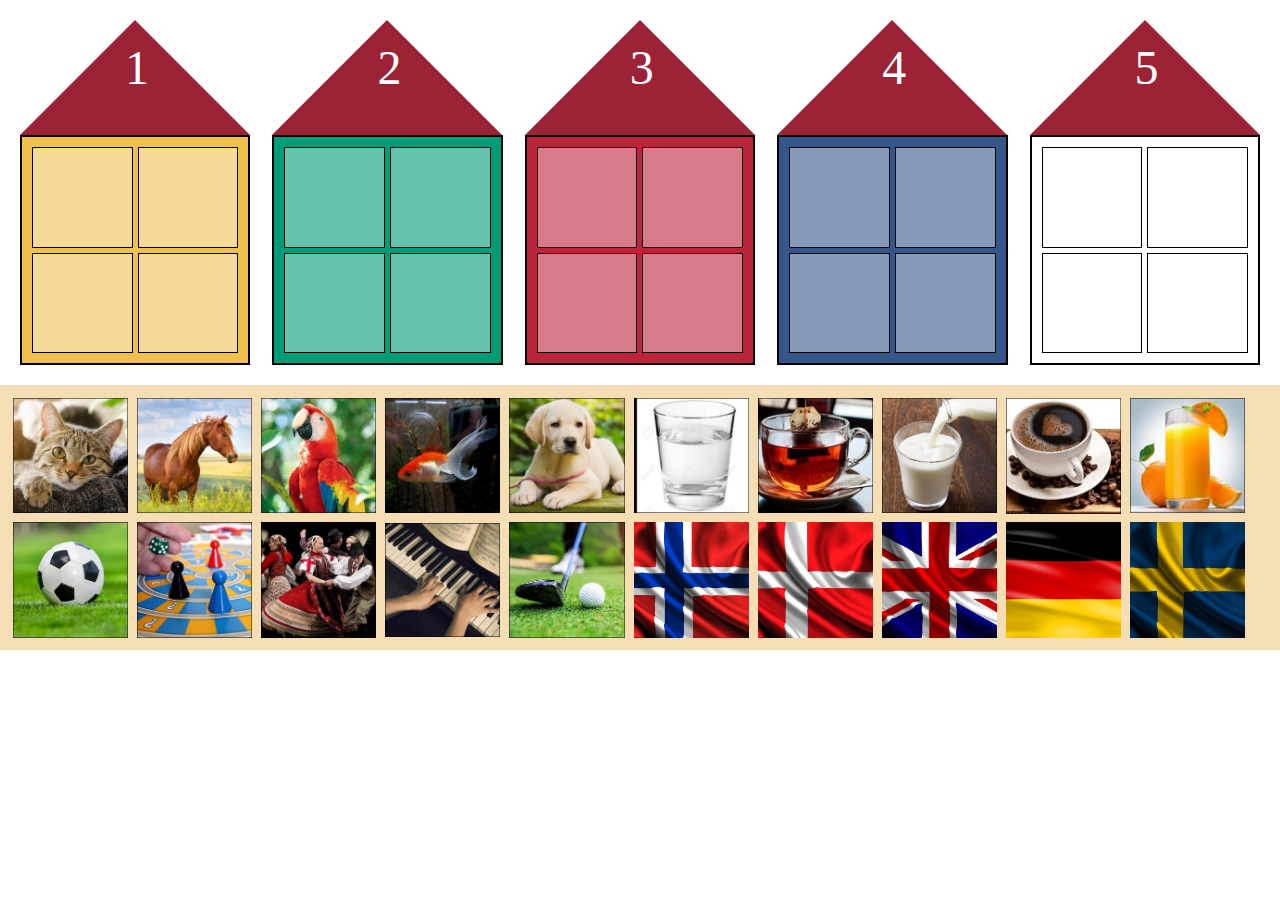
==== einstein-game/index.html @ c8666a26 "implemented registration system" ====
<!-- <?php
  session_start();
  
  if(!isset($_SESSION['games_player']))
    header('location: ../');

  include_once('../database.php');
  
  $conn = Database();
    
  if ($conn->connect_error) 
    die("Connection failed: " . $conn->connect_error);

  $player_id = $_SESSION['games_player']['id'];

  $sql = "SELECT * FROM einstein_game WHERE player_id = '".$player_id."'";
  $result = $conn->query($sql);

  if($result->num_rows > 0)
    header('location: ../');
?> -->
<!DOCTYPE html>
<html lang="en">
<head>
  <meta charset="UTF-8">
  <meta name="viewport" content="width=device-width, initial-scale=1.0">
  <link rel="stylesheet" href="style.css">
  <link rel="shortcut icon" href="./img/cursor.png" type="image/x-icon">
  <script 
    src="https://code.jquery.com/jquery-3.5.1.min.js" 
    integrity="sha256-9/aliU8dGd2tb6OSsuzixeV4y/faTqgFtohetphbbj0=" 
    crossorigin="anonymous">
  </script>
  <script src="./script.js" defer></script>
  <title>Einstein feladványa</title>
</head>
<body>
<div class="wrapper">
  
    <div class="house-container">
      <div class="house">
        <div class="house__roof" data-house-id="1"></div>
        <div class="house__body">
          <div class="house__cell" data-target-cell></div>
          <div class="house__cell" data-target-cell></div>
          <div class="house__cell" data-target-cell></div>
          <div class="house__cell" data-target-cell></div>
        </div>
      </div>
      <div class="house">
        <div class="house__roof" data-house-id="2"></div>
        <div class="house__body">
          <div class="house__cell" data-target-cell></div>
          <div class="house__cell" data-target-cell></div>
          <div class="house__cell" data-target-cell></div>
          <div class="house__cell" data-target-cell></div>
        </div>
      </div>
      <div class="house">
        <div class="house__roof" data-house-id="3"></div>
        <div class="house__body">
          <div class="house__cell" data-target-cell></div>
          <div class="house__cell" data-target-cell></div>
          <div class="house__cell" data-target-cell></div>
          <div class="house__cell" data-target-cell></div>
        </div>
      </div>
      <div class="house">
        <div class="house__roof" data-house-id="4"></div>
        <div class="house__body">
          <div class="house__cell" data-target-cell></div>
          <div class="house__cell" data-target-cell></div>
          <div class="house__cell" data-target-cell></div>
          <div class="house__cell" data-target-cell></div>
        </div>
      </div>
      <div class="house">
        <div class="house__roof" data-house-id="5"></div>
        <div class="house__body">
          <div class="house__cell" data-target-cell></div>
          <div class="house__cell" data-target-cell></div>
          <div class="house__cell" data-target-cell></div>
          <div class="house__cell" data-target-cell></div>
        </div>
      </div>
    </div>
  
    <div class="img-container" data-img-container>
      <img data-img src="pics/animal1.jpg" alt="cat">
      <img data-img src="pics/animal2.jpg" alt="horse">
      <img data-img src="pics/animal3.jpg" alt="parrot">
      <img data-img src="pics/animal4.jpg" alt="fish">
      <img data-img src="pics/animal5.jpg" alt="dog">
      <img data-img src="pics/drink1.jpg" alt="water">
      <img data-img src="pics/drink2.jpg" alt="tea">
      <img data-img src="pics/drink3.jpg" alt="milk">
      <img data-img src="pics/drink4.jpg" alt="coffee">
      <img data-img src="pics/drink5.jpg" alt="orange juice">
      <img data-img src="pics/hobby1.jpg" alt="football">
      <img data-img src="pics/hobby2.jpg" alt="board games">
      <img data-img src="pics/hobby3.jpg" alt="folk dance">
      <img data-img src="pics/hobby4.jpg" alt="piano">
      <img data-img src="pics/hobby5.jpg" alt="golf">
      <img data-img src="pics/nat1.jpg" alt="norway">
      <img data-img src="pics/nat2.jpg" alt="danish">
      <img data-img src="pics/nat3.jpg" alt="british">
      <img data-img src="pics/nat4.jpg" alt="german">
      <img data-img src="pics/nat5.jpg" alt="sweden">
    </div>
</div>


</body>
</html>
---- einstein-game/style.css ----
*,
*::after,
*::before {
  box-sizing: border-box;
}
img {
  width: 100%;
}
body {
  margin: 0;
  display: flex;
  flex-direction: column;
}
.house-container {
  display: flex;
  padding: 20px;
  justify-content: space-between;
}
.house__roof {
  width: 0;
  height: 0;
  border-left: 9vw solid transparent;
  border-right: 9vw solid transparent;
  border-bottom: 9vw solid #9b2335;
  position: relative;
}
.house__roof::after {
  content: attr(data-house-id);
  color: white;
  position: absolute;
  font-size: 3rem;
  transform: translate(-10px, 20px);
}
.house__body {
  width: 18vw;
  height: 18vw;
  display: grid;
  grid-template-columns: 1fr 1fr;
  grid-template-rows: 1fr 1fr;
  grid-gap: 5px;
  padding: 10px;
  border: 2px solid black;
}
.house:nth-child(1) .house__body {
  background-color: #efc050;
}
.house:nth-child(2) .house__body {
  background-color: #009b77;
}
.house:nth-child(3) .house__body {
  background-color: #bc243c;
}
.house:nth-child(4) .house__body {
  background-color: #34568b;
}
.house:nth-child(5) .house__body {
  background-color: white;
}
.house__cell {
  background-color: rgba(255, 255, 255, 0.4);
  border: 1px solid black;
}
.img-container {
  display: grid;
  grid-template-columns: repeat(10, 9vw);
  grid-template-rows: repeat(2, 9vw);
  grid-gap: 0.7vw;
  align-items: center;
  background-color: wheat;
  justify-items: center;
  padding: 1vw;
}
.img-container img {
}
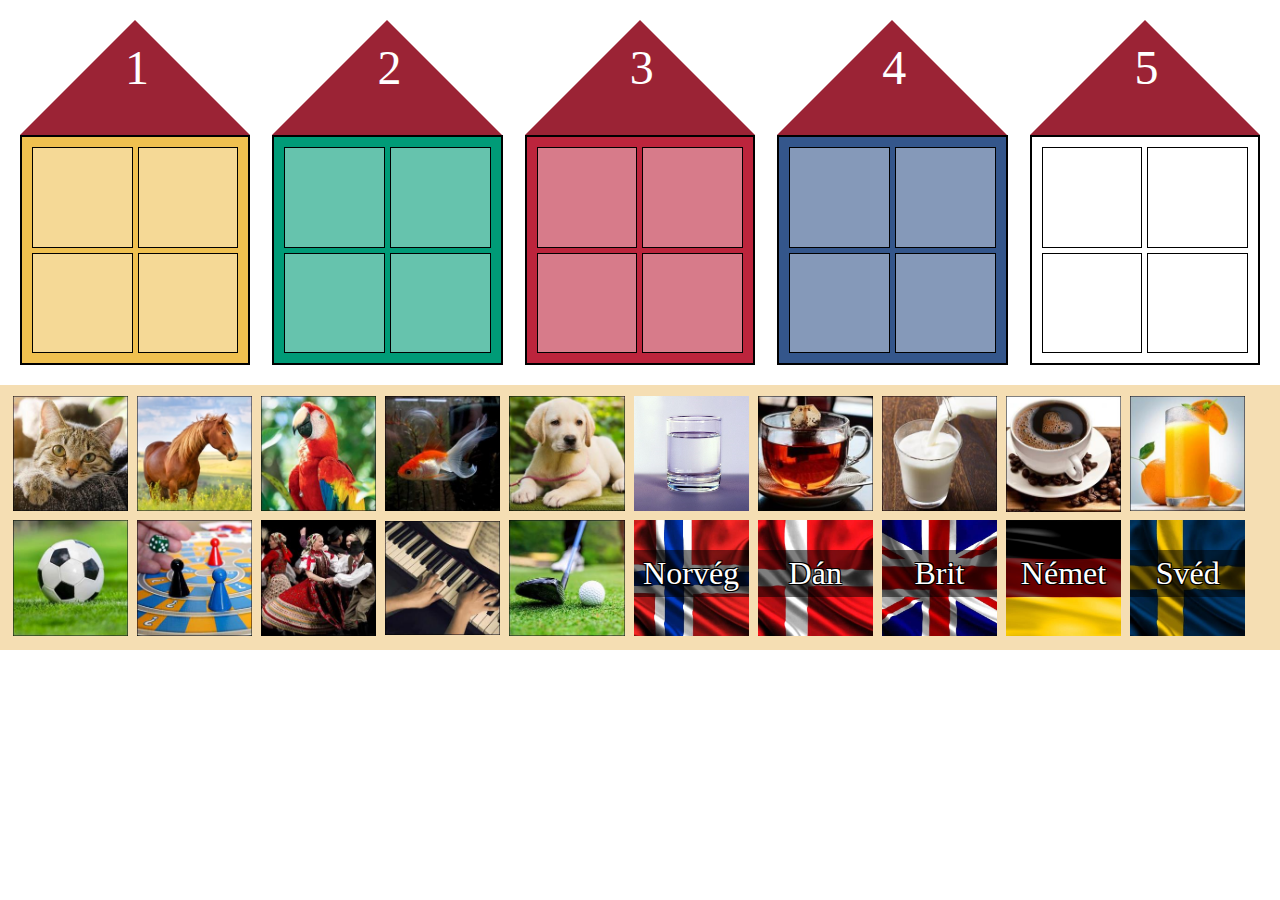
==== commit c3d07f75: "hexagon game finished" ====
--- a/einstein-game/index.html
+++ b/einstein-game/index.html
@@ -86,26 +86,26 @@
     </div>
   
     <div class="img-container" data-img-container>
-      <img data-img src="pics/animal1.jpg" alt="cat">
-      <img data-img src="pics/animal2.jpg" alt="horse">
-      <img data-img src="pics/animal3.jpg" alt="parrot">
-      <img data-img src="pics/animal4.jpg" alt="fish">
-      <img data-img src="pics/animal5.jpg" alt="dog">
-      <img data-img src="pics/drink1.jpg" alt="water">
-      <img data-img src="pics/drink2.jpg" alt="tea">
-      <img data-img src="pics/drink3.jpg" alt="milk">
-      <img data-img src="pics/drink4.jpg" alt="coffee">
-      <img data-img src="pics/drink5.jpg" alt="orange juice">
-      <img data-img src="pics/hobby1.jpg" alt="football">
-      <img data-img src="pics/hobby2.jpg" alt="board games">
-      <img data-img src="pics/hobby3.jpg" alt="folk dance">
-      <img data-img src="pics/hobby4.jpg" alt="piano">
-      <img data-img src="pics/hobby5.jpg" alt="golf">
-      <img data-img src="pics/nat1.jpg" alt="norway">
-      <img data-img src="pics/nat2.jpg" alt="danish">
-      <img data-img src="pics/nat3.jpg" alt="british">
-      <img data-img src="pics/nat4.jpg" alt="german">
-      <img data-img src="pics/nat5.jpg" alt="sweden">
+      <div data-img><img src="pics/animal1.jpg" alt="cat"></div>
+      <div data-img><img src="pics/animal2.jpg" alt="horse"></div>
+      <div data-img><img src="pics/animal3.jpg" alt="parrot"></div>
+      <div data-img><img src="pics/animal4.jpg" alt="fish"></div>
+      <div data-img><img src="pics/animal5.jpg" alt="dog"></div>
+      <div data-img><img src="pics/drink1.jpg" alt="water"></div>
+      <div data-img><img src="pics/drink2.jpg" alt="tea"></div>
+      <div data-img><img src="pics/drink3.jpg" alt="milk"></div>
+      <div data-img><img src="pics/drink4.jpg" alt="coffee"></div>
+      <div data-img><img src="pics/drink5.jpg" alt="orange juice"></div>
+      <div data-img><img src="pics/hobby1.jpg" alt="football"></div>
+      <div data-img><img src="pics/hobby2.jpg" alt="board games"></div>
+      <div data-img><img src="pics/hobby3.jpg" alt="folk dance"></div>
+      <div data-img><img src="pics/hobby4.jpg" alt="piano"></div>
+      <div data-img><img src="pics/hobby5.jpg" alt="golf"></div>
+      <div data-img class="nationality" data-nationality="Norvég"><img src="pics/nat1.jpg" alt="norway"></div>
+      <div data-img class="nationality" data-nationality="Dán"><img src="pics/nat2.jpg" alt="danish"></div>
+      <div data-img class="nationality" data-nationality="Brit"><img src="pics/nat3.jpg" alt="british"></div>
+      <div data-img class="nationality" data-nationality="Német"><img src="pics/nat4.jpg" alt="german"></div>
+      <div data-img class="nationality" data-nationality="Svéd"><img src="pics/nat5.jpg" alt="sweden"></div>
     </div>
 </div>
 
--- a/einstein-game/style.css
+++ b/einstein-game/style.css
@@ -70,5 +70,21 @@
   justify-items: center;
   padding: 1vw;
 }
-.img-container img {
+.nationality {
+  position: relative;
 }
+.nationality::after {
+  content: attr(data-nationality);
+  position: absolute;
+  z-index: 100;
+  left: 0;
+  right: 0;
+  top: 25%;
+  background-color: rgba(0, 0, 0, 0.5);
+  font-size: 2rem;
+  color: white;
+  text-align: center;
+  padding: 5px;
+  text-shadow: -1px -1px 0 #000, 1px -1px 0 #000, -1px 1px 0 #000,
+    1px 1px 0 #000;
+}
